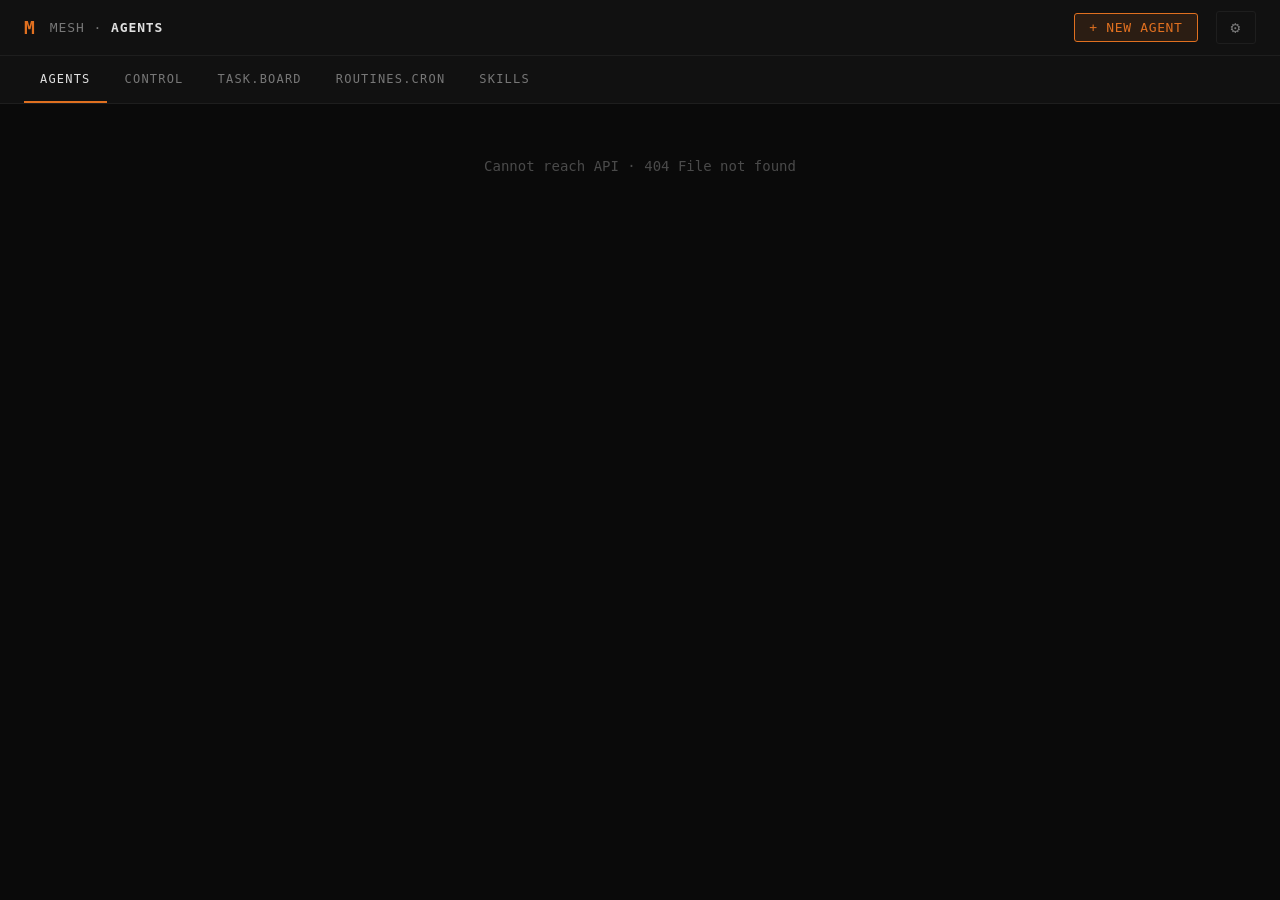
==== front/index.html @ 49c5596f "front" ====
<!DOCTYPE html>
<html lang="fr">
<head>
<meta charset="UTF-8">
<meta name="viewport" content="width=device-width, initial-scale=1">
<title>Marius</title>
<link rel="stylesheet" href="style.css">
</head>
<body>

<div id="app">

  <!-- ── nav bar ───────────────────────────────────────────────── -->
  <nav id="nav">
    <span id="nav-logo">M</span>
    <span id="nav-breadcrumb"></span>
    <div id="nav-actions"></div>
    <button class="nav-btn" id="btn-settings" title="settings">⚙</button>
  </nav>

  <!-- ── tab strip ─────────────────────────────────────────────── -->
  <div id="tabs">
    <button class="tab" data-view="agents">AGENTS</button>
    <button class="tab" data-view="control">CONTROL</button>
    <button class="tab" data-view="tasks">TASK.BOARD</button>
    <button class="tab" data-view="routines">ROUTINES.CRON</button>
    <button class="tab" data-view="skills">SKILLS</button>
  </div>

  <!-- ── views ─────────────────────────────────────────────────── -->
  <main id="view-agents" class="view"></main>
  <main id="view-control" class="view"></main>
  <main id="view-tasks" class="view"></main>
  <main id="view-routines" class="view"></main>
  <main id="view-skills" class="view skills-view"></main>

</div>

<!-- ── modal shell ───────────────────────────────────────────── -->
<div id="modal-overlay" class="hidden">
  <div id="modal">
    <div id="modal-header">
      <span id="modal-title"></span>
      <button id="modal-close">✕</button>
    </div>
    <div id="modal-body"></div>
    <div id="modal-footer"></div>
  </div>
</div>

<!-- ── chat overlay ──────────────────────────────────────────── -->
<div id="chat-overlay" class="hidden">
  <div id="chat-panel">
    <div id="chat-header">
      <span class="dot" id="chat-status-dot"></span>
      <span id="chat-agent-name"></span>
      <span id="chat-status-msg" style="color:var(--dim);font-size:12px;margin-left:8px"></span>
      <span style="flex:1"></span>
      <button id="chat-close">✕</button>
    </div>
    <div id="chat-body">
      <div id="chat-loading">
        <div class="chat-spinner"></div>
        <span id="chat-loading-msg">Démarrage du canal web…</span>
      </div>
      <iframe id="chat-frame" src="" frameborder="0" style="display:none"></iframe>
    </div>
  </div>
</div>

<!-- ── toast ─────────────────────────────────────────────────── -->
<div id="toast"></div>

<script src="app.js"></script>
</body>
</html>
---- front/style.css ----
/* ── reset & tokens ─────────────────────────────────────────────────── */
*, *::before, *::after { box-sizing: border-box; margin: 0; padding: 0; }

:root {
  --bg:        #0a0a0a;
  --surface:   #111111;
  --card:      #141414;
  --card-hi:   #1a1a1a;
  --border:    #1e1e1e;
  --border-hi: #2e2e2e;
  --text:      #e0e0e0;
  --muted:     #777;
  --dim:       #4a4a4a;
  --accent:    #e07020;
  --accent-lo: rgba(224,112,32,.12);
  --green:     #22c55e;
  --red:       #ef4444;
  --yellow:    #f59e0b;
  --blue:      #60a5fa;
  --font:      "SF Mono", "Fira Code", "Cascadia Code", ui-monospace, monospace;
  --nav-h:     56px;
  --tab-h:     48px;
}

html, body { height: 100%; }

body {
  font-family: var(--font);
  background: var(--bg);
  color: var(--text);
  font-size: 16px;
  line-height: 1.5;
  overflow: hidden;
}

/* ── nav ────────────────────────────────────────────────────────────── */
#nav {
  height: var(--nav-h);
  display: flex;
  align-items: center;
  gap: 14px;
  padding: 0 24px;
  border-bottom: 1px solid var(--border);
  background: var(--surface);
  flex-shrink: 0;
}

#nav-logo {
  font-size: 18px;
  font-weight: 700;
  color: var(--accent);
  letter-spacing: .05em;
}

#nav-breadcrumb {
  color: var(--muted);
  font-size: 13px;
  letter-spacing: .07em;
}
#nav-breadcrumb b { color: var(--text); }

#nav-actions {
  display: flex;
  gap: 8px;
  margin-left: auto;
  align-items: center;
}

.nav-btn {
  background: none;
  border: 1px solid var(--border);
  color: var(--muted);
  font-family: var(--font);
  font-size: 13px;
  padding: 6px 14px;
  border-radius: 3px;
  cursor: pointer;
  letter-spacing: .05em;
}
.nav-btn:hover { color: var(--text); border-color: var(--border-hi); }
.nav-btn.primary {
  background: var(--accent-lo);
  border-color: var(--accent);
  color: var(--accent);
}
.nav-btn.primary:hover { background: var(--accent); color: #000; }

#btn-settings { margin-left: 4px; font-size: 16px; }

/* ── tabs ───────────────────────────────────────────────────────────── */
#tabs {
  height: var(--tab-h);
  display: flex;
  align-items: stretch;
  border-bottom: 1px solid var(--border);
  background: var(--surface);
  padding: 0 24px;
  gap: 2px;
  flex-shrink: 0;
}

.tab {
  background: none;
  border: none;
  border-bottom: 2px solid transparent;
  color: var(--muted);
  font-family: var(--font);
  font-size: 12px;
  letter-spacing: .1em;
  padding: 0 16px;
  cursor: pointer;
  transition: color .15s, border-color .15s;
}
.tab:hover { color: var(--text); }
.tab.active { color: var(--text); border-bottom-color: var(--accent); }

/* ── views ──────────────────────────────────────────────────────────── */
.view {
  display: none;
  height: calc(100vh - var(--nav-h) - var(--tab-h));
  overflow-y: auto;
  padding: 28px;
}
.view.active { display: block; }
#view-control.active { display: flex; flex-direction: column; overflow: hidden; padding: 0; }
#view-tasks.active   { display: flex; flex-direction: column; overflow: hidden; }

/* ── section header ─────────────────────────────────────────────────── */
.section-head {
  display: flex;
  align-items: center;
  gap: 12px;
  margin-bottom: 24px;
}
.section-head h2 {
  font-size: 13px;
  letter-spacing: .12em;
  color: var(--muted);
  font-weight: 400;
}
.section-head .badge {
  font-size: 12px;
  background: var(--border);
  color: var(--muted);
  padding: 2px 8px;
  border-radius: 10px;
}
.section-head .spacer { flex: 1; }

/* ── pill tags ──────────────────────────────────────────────────────── */
.tag {
  display: inline-block;
  font-size: 11px;
  letter-spacing: .07em;
  padding: 2px 8px;
  border-radius: 2px;
  background: var(--border);
  color: var(--muted);
  text-transform: uppercase;
}
.tag.green  { background: rgba(34,197,94,.12);  color: var(--green); }
.tag.red    { background: rgba(239,68,68,.12);   color: var(--red); }
.tag.amber  { background: rgba(245,158,11,.12);  color: var(--yellow); }
.tag.blue   { background: rgba(96,165,250,.12);  color: var(--blue); }
.tag.orange { background: rgba(224,112,32,.12);  color: var(--accent); }

/* ── status dot ─────────────────────────────────────────────────────── */
.dot {
  width: 8px; height: 8px;
  border-radius: 50%;
  display: inline-block;
  background: var(--dim);
  flex-shrink: 0;
}
.dot.on   { background: var(--accent); box-shadow: 0 0 7px var(--accent); }
.dot.ok   { background: var(--green); }
.dot.warn { background: var(--yellow); }
.dot.err  { background: var(--red); }
.dot.pulse { animation: pulse 1.4s ease-in-out infinite; }
@keyframes pulse { 0%,100%{opacity:1} 50%{opacity:.35} }

/* ═══════════════════════════════════════════════════════════════════
   AGENTS GRAPH VIEW
═══════════════════════════════════════════════════════════════════ */

#agent-graph-wrap {
  position: relative;
  width: 100%;
  height: 100%;
  overflow: hidden;
}

#agent-graph-toolbar {
  position: absolute;
  top: 18px;
  left: 22px;
  display: flex;
  align-items: center;
  gap: 10px;
  z-index: 5;
  pointer-events: none;
}

#agent-graph {
  width: 100%;
  height: 100%;
  display: block;
}

/* ── links ──────────────────────────────────────────────────────────── */
.agent-link {
  stroke: #1d1d1d;
  stroke-width: 1;
}

/* ── nodes ──────────────────────────────────────────────────────────── */
.agent-node { cursor: pointer; }

.agent-node .node-pulse {
  fill: none;
  stroke: var(--accent);
  stroke-width: 1.5;
  opacity: 0;
}
.agent-node .node-ring {
  fill: none;
  stroke: #2a2a2a;
  stroke-width: 1.5;
  transition: stroke .2s;
}
.agent-node .node-bg  { fill: #161616; }
.agent-node .node-icon { fill: #4a4a4a; transition: fill .2s; }

.agent-node .node-name {
  fill: #999;
  font-size: 11px;
  font-family: var(--font);
  letter-spacing: .09em;
  text-anchor: middle;
  user-select: none;
  pointer-events: none;
  transition: fill .2s;
}
.agent-node .node-role {
  fill: #3a3a3a;
  font-size: 9px;
  font-family: var(--font);
  letter-spacing: .13em;
  text-anchor: middle;
  user-select: none;
  pointer-events: none;
}

/* hover */
.agent-node:hover .node-ring  { stroke: #444; }
.agent-node:hover .node-icon  { fill: #777; }
.agent-node:hover .node-name  { fill: #ccc; }

/* running */
.agent-node.running .node-ring  { stroke: rgba(224,112,32,.45); }
.agent-node.running .node-icon  { fill: var(--accent); }
.agent-node.running .node-name  { fill: #ddd; }
.agent-node.running .node-pulse {
  opacity: 1;
  animation: graph-pulse 2.6s ease-in-out infinite;
}
@keyframes graph-pulse {
  0%,100% { opacity: .75; }
  50%      { opacity: .15; }
}

/* ── agent side panel ───────────────────────────────────────────────── */
#agent-panel {
  position: absolute;
  top: 0; right: 0;
  width: 270px;
  height: 100%;
  background: rgba(10,10,10,.96);
  border-left: 1px solid var(--border);
  display: flex;
  flex-direction: column;
  transform: translateX(100%);
  transition: transform .22s cubic-bezier(.4,0,.2,1);
  z-index: 20;
  backdrop-filter: blur(4px);
}
#agent-panel.open { transform: translateX(0); }

#panel-head {
  display: flex;
  align-items: center;
  padding: 16px 18px;
  border-bottom: 1px solid var(--border);
  flex-shrink: 0;
}
#panel-name {
  font-size: 13px;
  letter-spacing: .09em;
  color: var(--text);
  flex: 1;
}
#panel-close {
  background: none; border: none;
  color: var(--dim); font-size: 14px; cursor: pointer;
}
#panel-close:hover { color: var(--text); }

#panel-body {
  flex: 1;
  overflow-y: auto;
  padding: 16px 18px;
}
.panel-section { margin-bottom: 16px; }
.panel-label {
  font-size: 10px;
  letter-spacing: .1em;
  color: var(--dim);
  text-transform: uppercase;
  margin-bottom: 5px;
}
.panel-value { font-size: 13px; color: var(--muted); }

#panel-footer {
  padding: 14px 18px;
  border-top: 1px solid var(--border);
  flex-shrink: 0;
}

/* icon-btn (used in older card view, keep for reuse) */
.icon-btn {
  background: none;
  border: 1px solid var(--border);
  color: var(--muted);
  font-size: 12px;
  padding: 4px 10px;
  border-radius: 3px;
  cursor: pointer;
  font-family: var(--font);
}
.icon-btn:hover { color: var(--text); border-color: var(--border-hi); }
.icon-btn.danger:hover { color: var(--red); border-color: var(--red); }

/* ═══════════════════════════════════════════════════════════════════
   CONTROL VIEW  — MISSIONS TABLE
═══════════════════════════════════════════════════════════════════ */

#view-control { gap: 0; }

/* ── stats bar ────────────────────────────────────────────────────── */

#missions-stats {
  display: flex;
  gap: 0;
  border-bottom: 1px solid var(--border);
  background: var(--surface);
  flex-shrink: 0;
}

.mstat {
  flex: 1;
  padding: 18px 28px 16px;
  border-right: 1px solid var(--border);
  position: relative;
}
.mstat:last-child { border-right: none; }

.mstat-label {
  font-size: 11px;
  color: var(--dim);
  letter-spacing: .1em;
  text-transform: uppercase;
  margin-bottom: 6px;
}
.mstat-value {
  font-size: 32px;
  font-weight: 700;
  color: var(--text);
  line-height: 1;
  letter-spacing: -.01em;
}
.mstat-value.running { color: var(--accent); }
.mstat-value.green   { color: var(--green); }
.mstat-value.red     { color: var(--red); }

/* sparkline bar inside stat */
.mstat-spark {
  position: absolute;
  bottom: 0; left: 0; right: 0;
  height: 28px;
  display: flex;
  align-items: flex-end;
  gap: 2px;
  padding: 0 4px;
  opacity: .18;
}
.mstat-spark span {
  flex: 1;
  background: var(--accent);
  border-radius: 1px 1px 0 0;
  min-height: 2px;
}

/* ── table ────────────────────────────────────────────────────────── */

#missions-wrap {
  flex: 1;
  overflow-y: auto;
  min-height: 0;
}

#missions-table {
  width: 100%;
  border-collapse: collapse;
}

#missions-table thead tr {
  border-bottom: 1px solid var(--border);
  background: var(--surface);
  position: sticky;
  top: 0;
  z-index: 2;
}

#missions-table th {
  font-size: 11px;
  color: var(--dim);
  letter-spacing: .09em;
  text-align: left;
  padding: 10px 14px;
  font-weight: 400;
  white-space: nowrap;
}
#missions-table th.r { text-align: right; }

#missions-table tbody tr {
  border-bottom: 1px solid var(--border);
  cursor: default;
  transition: background .1s;
}
#missions-table tbody tr:hover { background: var(--card); }
#missions-table tbody tr.m-running { background: rgba(224,112,32,.04); }

#missions-table td {
  padding: 9px 14px;
  font-size: 13px;
  vertical-align: middle;
  white-space: nowrap;
}
#missions-table td.m-prompt {
  max-width: 380px;
  overflow: hidden;
  text-overflow: ellipsis;
  color: var(--muted);
}
#missions-table td.r { text-align: right; }

/* ── status badge ─────────────────────────────────────────────────── */

.m-status {
  display: inline-flex;
  align-items: center;
  gap: 6px;
  font-size: 11px;
  letter-spacing: .07em;
  padding: 3px 8px;
  border-radius: 3px;
  white-space: nowrap;
}
.m-status.running  { color: var(--accent); background: rgba(224,112,32,.12); border: 1px solid rgba(224,112,32,.25); }
.m-status.done     { color: var(--green);  background: rgba(34,197,94,.08);  border: 1px solid rgba(34,197,94,.2); }
.m-status.failed   { color: var(--red);    background: rgba(239,68,68,.08);  border: 1px solid rgba(239,68,68,.2); }

/* ── agent dot ────────────────────────────────────────────────────── */

.m-agent {
  display: inline-flex;
  align-items: center;
  gap: 7px;
  font-size: 13px;
  color: var(--text);
}
.m-agent-dot {
  width: 9px; height: 9px;
  border-radius: 3px;
  flex-shrink: 0;
}

/* ── mini sparkline ───────────────────────────────────────────────── */

.m-spark {
  display: inline-flex;
  align-items: flex-end;
  gap: 2px;
  height: 20px;
  vertical-align: middle;
}
.m-spark span {
  width: 4px;
  background: var(--accent);
  opacity: .5;
  border-radius: 1px 1px 0 0;
  min-height: 2px;
}
.m-spark span.hi { opacity: .9; }

.m-dur  { color: var(--muted); }
.m-time { color: var(--dim); }
.m-tok  { color: var(--dim); }

/* ── status variants ──────────────────────────────────────────────── */
.m-status.scheduled { color: var(--blue);   background: rgba(96,165,250,.08); border: 1px solid rgba(96,165,250,.2); }
.m-status.overdue   { color: var(--yellow); background: rgba(245,158,11,.08); border: 1px solid rgba(245,158,11,.25); }

.m-interval { font-size: 10px; color: var(--dim); margin-left: 6px; }

/* ── section header ───────────────────────────────────────────────── */
.m-section-hdr {
  font-size: 10px;
  letter-spacing: .1em;
  color: var(--dim);
  padding: 14px 14px 6px;
  background: var(--surface);
  border-top: 1px solid var(--border);
}

/* ── tool chips in table ─────────────────────────────────────────── */
.m-tools-cell { max-width: 260px; overflow: hidden; }
.m-tool {
  display: inline-block;
  font-size: 11px;
  padding: 1px 6px;
  border-radius: 3px;
  border: 1px solid var(--border);
  color: var(--dim);
  background: var(--surface);
  margin-right: 3px;
  white-space: nowrap;
}
.m-tool.ok      { color: var(--green); border-color: rgba(34,197,94,.25); }
.m-tool.err     { color: var(--red);   border-color: rgba(239,68,68,.25); }
.m-tool.pending { color: var(--accent); border-color: rgba(224,112,32,.3); }

/* ── expandable detail row ───────────────────────────────────────── */
.m-detail-row td { padding: 0; }
.m-detail {
  padding: 10px 20px 14px 48px;
  border-bottom: 2px solid var(--border);
  background: rgba(255,255,255,.015);
  display: flex;
  flex-direction: column;
  gap: 10px;
}
.m-detail-turn {
  border-left: 2px solid var(--border);
  padding-left: 12px;
}
.m-detail-head {
  display: flex;
  gap: 10px;
  align-items: center;
  margin-bottom: 4px;
  font-size: 11px;
}
.m-detail-user {
  font-size: 12px;
  color: var(--muted);
  margin-bottom: 3px;
  white-space: nowrap;
  overflow: hidden;
  text-overflow: ellipsis;
}
.m-detail-tools { margin-bottom: 3px; }
.m-detail-assistant {
  font-size: 12px;
  color: var(--text);
  opacity: .65;
  line-height: 1.4;
}

/* ═══════════════════════════════════════════════════════════════════
   TASK BOARD (KANBAN)
═══════════════════════════════════════════════════════════════════ */

/* ── project bar ──────────────────────────────────────────────────── */

#project-bar {
  display: flex;
  align-items: center;
  gap: 6px;
  padding: 14px 0 10px;
  flex-shrink: 0;
  flex-wrap: wrap;
}
#project-bar-label { font-size: 11px; color: var(--dim); letter-spacing: .08em; margin-right: 4px; }
.project-chip {
  font-family: var(--font);
  font-size: 11px;
  letter-spacing: .06em;
  padding: 4px 12px;
  border-radius: 3px;
  border: 1px solid var(--border);
  background: none;
  color: var(--dim);
  cursor: pointer;
  white-space: nowrap;
}
.project-chip:hover { color: var(--muted); border-color: var(--border-hi); }
.project-chip.active { color: var(--text); border-color: var(--accent); background: var(--accent-lo); }
.project-chip.active-project::after { content: " ●"; color: var(--accent); font-size: 8px; vertical-align: middle; }

/* ── board header ─────────────────────────────────────────────────── */

#board-header {
  display: flex;
  align-items: center;
  gap: 8px;
  padding-bottom: 14px;
  flex-shrink: 0;
}

#board-filters {
  display: flex;
  gap: 6px;
  align-items: center;
}
.filter-btn {
  background: none;
  border: 1px solid var(--border);
  color: var(--dim);
  font-family: var(--font);
  font-size: 11px;
  letter-spacing: .08em;
  padding: 5px 12px;
  border-radius: 3px;
  cursor: pointer;
}
.filter-btn:hover { color: var(--muted); }
.filter-btn.active { color: var(--text); border-color: var(--border-hi); background: var(--border); }

#kanban {
  display: flex;
  gap: 14px;
  flex: 1;
  min-height: 0;
  overflow-x: auto;
  padding-bottom: 8px;
}

.kanban-col {
  flex: 1 1 230px;
  min-width: 220px;
  display: flex;
  flex-direction: column;
  background: var(--surface);
  border: 1px solid var(--border);
  border-radius: 5px;
  overflow: hidden;
}

.col-head {
  display: flex;
  align-items: center;
  gap: 8px;
  padding: 12px 16px;
  border-bottom: 1px solid var(--border);
  flex-shrink: 0;
}
.col-title {
  font-size: 12px;
  letter-spacing: .12em;
  color: var(--muted);
  text-transform: uppercase;
  flex: 1;
}
.col-count { font-size: 13px; color: var(--dim); min-width: 16px; text-align: right; }

.col-body {
  flex: 1;
  overflow-y: auto;
  padding: 10px;
  display: flex;
  flex-direction: column;
  gap: 8px;
}

.task-card {
  background: var(--card);
  border: 1px solid var(--border);
  border-radius: 4px;
  padding: 13px;
  cursor: pointer;
  transition: border-color .15s;
}
.task-card:hover { border-color: var(--border-hi); }
.task-card[data-priority="high"] { border-left: 2px solid var(--red); }
.task-card[data-priority="med"]  { border-left: 2px solid var(--yellow); }
.task-card[data-priority="low"]  { border-left: 2px solid var(--dim); }
.task-card.needs-permission {
  border-color: rgba(245,158,11,.55);
  box-shadow: inset 0 0 0 1px rgba(245,158,11,.16);
}
.task-card.is-running {
  border-color: rgba(224,112,32,.45);
  box-shadow: 0 0 0 1px rgba(224,112,32,.08);
}

.task-gear {
  margin-left: auto;
  font-size: 15px;
  color: var(--accent);
  line-height: 1;
  flex-shrink: 0;
  display: inline-block;
  animation: spin-gear 3s linear infinite;
  transform-origin: center;
}
@keyframes spin-gear {
  from { transform: rotate(0deg); }
  to   { transform: rotate(360deg); }
}

.task-top { display: flex; align-items: center; gap: 5px; margin-bottom: 6px; }
.task-id   { font-size: 12px; color: var(--dim); }
.task-time { font-size: 12px; color: var(--dim); margin-left: auto; }
.task-alert {
  font-size: 10px;
  line-height: 1;
  letter-spacing: .08em;
  color: var(--accent);
  border: 1px solid rgba(224,112,32,.45);
  background: rgba(224,112,32,.12);
  border-radius: 3px;
  padding: 3px 5px;
  animation: alert-pulse 1.4s ease-in-out infinite;
}
@keyframes alert-pulse {
  0%,100% { opacity: 1; }
  50% { opacity: .55; }
}
.task-title { font-size: 14px; color: var(--text); margin-bottom: 5px; line-height: 1.4; }
.task-desc  { font-size: 13px; color: var(--muted); margin-bottom: 8px; line-height: 1.4; }

.task-progress {
  height: 2px;
  background: var(--border);
  border-radius: 1px;
  margin-bottom: 8px;
  overflow: hidden;
}
.task-progress-fill { height: 100%; background: var(--accent); border-radius: 1px; transition: width .3s; }

.task-footer { display: flex; align-items: center; gap: 6px; flex-wrap: wrap; }
.task-agent  { margin-left: auto; display: inline-flex; align-items: center; gap: 5px; font-size: 12px; color: var(--dim); }
.task-agent-dot {
  width: 7px;
  height: 7px;
  border-radius: 50%;
  background: var(--dim);
  opacity: .75;
  flex-shrink: 0;
}
.task-agent.is-running { color: var(--muted); }
.task-agent.is-running .task-agent-dot {
  background: var(--accent);
  opacity: 1;
  box-shadow: 0 0 7px var(--accent);
}
.task-eta    { font-size: 12px; color: var(--muted); margin-left: 4px; }
.task-project { font-size: 11px; color: var(--dim); letter-spacing: .04em; }

/* ── task events ──────────────────────────────────────────────────── */

.task-events {
  display: flex;
  flex-direction: column;
  gap: 4px;
}
.task-event {
  display: flex;
  align-items: baseline;
  gap: 8px;
  font-size: 12px;
  padding: 4px 0;
  border-bottom: 1px solid var(--border);
}
.task-event:last-child { border-bottom: none; }
.task-event-icon  { color: var(--accent); font-size: 10px; flex-shrink: 0; width: 12px; }
.task-event-label { flex: 1; color: var(--muted); }
.task-event-label b { color: var(--text); }
.task-event-time  { color: var(--dim); font-size: 11px; white-space: nowrap; }

/* ── task actions ─────────────────────────────────────────────────── */

.task-actions {
  display: flex;
  gap: 5px;
  margin-top: 8px;
  padding-top: 8px;
  border-top: 1px solid var(--border);
}
.task-btn {
  flex: 1;
  font-family: var(--font);
  font-size: 11px;
  letter-spacing: .06em;
  padding: 4px 8px;
  border-radius: 3px;
  border: 1px solid var(--border);
  background: none;
  color: var(--muted);
  cursor: pointer;
}
.task-btn:hover { color: var(--text); border-color: var(--border-hi); }
.task-btn.primary { color: var(--accent); border-color: rgba(224,112,32,.35); }
.task-btn.primary:hover { background: var(--accent-lo); }

.col-body.drag-over { background: rgba(224,112,32,.06); }

/* ═══════════════════════════════════════════════════════════════════
   ROUTINES VIEW
═══════════════════════════════════════════════════════════════════ */

#routines-grid {
  display: grid;
  grid-template-columns: repeat(auto-fill, minmax(340px, 1fr));
  gap: 16px;
}

.routines-section-hdr {
  grid-column: 1 / -1;
  font-size: 11px;
  letter-spacing: .1em;
  color: var(--dim);
  padding: 10px 0 4px;
  border-top: 1px solid var(--border);
  margin-top: 4px;
}

.routine-card {
  background: var(--card);
  border: 1px solid var(--border);
  border-radius: 5px;
  overflow: hidden;
  display: flex;
  flex-direction: column;
}
.routine-card.running     { border-color: rgba(224,112,32,.4); }
.routine-card.last-failed { border-color: rgba(239,68,68,.3); }
.routine-card.paused      { opacity: .55; }

.routine-head {
  display: flex;
  align-items: center;
  gap: 10px;
  padding: 14px 18px 10px;
}
.routine-name { font-size: 15px; color: var(--text); font-weight: 500; flex: 1; }
.routine-menu {
  background: none; border: none; color: var(--dim);
  font-size: 18px; cursor: pointer; padding: 0 4px; line-height: 1;
}
.routine-menu:hover { color: var(--muted); }

.routine-meta {
  display: flex;
  align-items: center;
  gap: 8px;
  padding: 0 18px 10px;
}
.routine-cron {
  font-size: 13px;
  color: var(--muted);
  background: var(--surface);
  border: 1px solid var(--border);
  padding: 2px 9px;
  border-radius: 2px;
}
.routine-agent   { font-size: 13px; color: var(--dim); }
.routine-trigger {
  font-size: 11px;
  color: var(--accent);
  background: var(--accent-lo);
  padding: 2px 7px;
  border-radius: 2px;
}

.routine-desc {
  font-size: 13px;
  color: var(--muted);
  padding: 0 18px 13px;
  line-height: 1.5;
  flex: 1;
}

.routine-footer {
  display: flex;
  align-items: center;
  gap: 8px;
  padding: 9px 14px;
  border-top: 1px solid var(--border);
  margin-top: auto;
}
.routine-footer-btn {
  background: none;
  border: 1px solid var(--border-hi);
  color: var(--dim);
  font-family: var(--font);
  font-size: 11px;
  letter-spacing: .04em;
  padding: 4px 10px;
  border-radius: 3px;
  cursor: pointer;
  transition: color .15s, border-color .15s;
}
.routine-footer-btn:hover         { color: var(--text); border-color: var(--muted); }
.routine-footer-btn.accent        { color: var(--accent); border-color: rgba(224,112,32,.35); }
.routine-footer-btn.accent:hover  { background: var(--accent-lo); border-color: var(--accent); }

.routine-stats {
  display: grid;
  grid-template-columns: 1fr 1fr 1fr 1fr;
  gap: 1px;
  background: var(--border);
  border-top: 1px solid var(--border);
}
.routine-stat { background: var(--card); padding: 11px 10px; text-align: center; }
.routine-stat-val { font-size: 14px; color: var(--text); }
.routine-stat-lbl { font-size: 10px; color: var(--dim); letter-spacing: .06em; margin-top: 2px; }

.routine-notify {
  display: flex;
  gap: 7px;
  padding: 8px 18px;
  border-top: 1px solid var(--border);
}
.notify-chip {
  font-size: 10px;
  letter-spacing: .08em;
  color: var(--dim);
  border: 1px solid var(--border);
  padding: 2px 7px;
  border-radius: 2px;
}
.notify-chip.on { color: var(--muted); border-color: var(--border-hi); }

/* ═══════════════════════════════════════════════════════════════════
   MODAL
═══════════════════════════════════════════════════════════════════ */

#modal-overlay {
  position: fixed; inset: 0;
  background: rgba(0,0,0,.72);
  display: flex;
  align-items: center;
  justify-content: center;
  z-index: 100;
}
#modal-overlay.hidden { display: none; }

#modal {
  background: var(--surface);
  border: 1px solid var(--border-hi);
  border-radius: 7px;
  width: min(600px, 92vw);
  max-height: 82vh;
  display: flex;
  flex-direction: column;
}

#modal-header {
  display: flex;
  align-items: center;
  padding: 18px 22px;
  border-bottom: 1px solid var(--border);
}
#modal-title {
  font-size: 14px;
  letter-spacing: .09em;
  color: var(--muted);
  flex: 1;
}
#modal-close {
  background: none; border: none;
  color: var(--dim); cursor: pointer;
  font-size: 16px;
}
#modal-close:hover { color: var(--text); }

#modal-body  { padding: 22px; overflow-y: auto; flex: 1; }
#modal-footer {
  padding: 16px 22px;
  border-top: 1px solid var(--border);
  display: flex;
  gap: 10px;
  justify-content: flex-end;
}
#modal-footer:empty { display: none; }

/* form */
.form-row    { margin-bottom: 18px; }
.form-label  {
  display: block;
  font-size: 11px;
  letter-spacing: .1em;
  color: var(--dim);
  margin-bottom: 7px;
  text-transform: uppercase;
}
.form-input, .form-select, .form-textarea {
  width: 100%;
  background: var(--card);
  border: 1px solid var(--border);
  color: var(--text);
  font-family: var(--font);
  font-size: 14px;
  padding: 9px 12px;
  border-radius: 4px;
  outline: none;
}
.form-input:focus, .form-select:focus, .form-textarea:focus {
  border-color: var(--accent);
}
.form-select option { background: var(--card); }
.form-textarea { resize: vertical; min-height: 72px; }
.form-row-2 { display: grid; grid-template-columns: 1fr 1fr; gap: 16px; }

/* readonly name display */
div.form-input {
  display: flex;
  align-items: center;
  min-height: 40px;
  opacity: .45;
  cursor: default;
}

.btn {
  background: var(--border);
  border: 1px solid var(--border-hi);
  color: var(--muted);
  font-family: var(--font);
  font-size: 13px;
  letter-spacing: .05em;
  padding: 8px 18px;
  border-radius: 4px;
  cursor: pointer;
}
.btn:hover { color: var(--text); }
.btn.primary { background: var(--accent); border-color: var(--accent); color: #000; }
.btn.primary:hover { opacity: .85; }
.btn.danger { color: var(--red); border-color: rgba(239,68,68,.3); }
.btn.danger:hover { background: rgba(239,68,68,.1); }

/* ── permission mode selector ───────────────────────────────────────── */
.perm-option {
  flex: 1;
  display: flex;
  align-items: center;
  justify-content: center;
  padding: 8px 12px;
  border: 1px solid var(--border);
  border-radius: 3px;
  cursor: pointer;
  font-size: 12px;
  color: var(--dim);
  letter-spacing: .07em;
  transition: all .12s;
}
.perm-option:hover { color: var(--muted); border-color: var(--border-hi); }
.perm-option.active {
  border-color: var(--accent);
  color: var(--accent);
  background: var(--accent-lo);
}

/* ── provider rows ──────────────────────────────────────────────────── */
.provider-row {
  display: flex;
  align-items: center;
  gap: 10px;
  padding: 9px 12px;
  background: var(--card);
  border: 1px solid var(--border);
  border-radius: 4px;
  margin-bottom: 6px;
}
.provider-row:last-child { margin-bottom: 0; }
.provider-dot {
  width: 7px; height: 7px;
  border-radius: 50%;
  background: var(--green);
  flex-shrink: 0;
}
.provider-name  { font-size: 13px; color: var(--text); font-weight: 500; }
.provider-kind  { font-size: 11px; color: var(--dim); }
.provider-model { font-size: 12px; color: var(--muted); flex: 1; }

/* ── toggle switch ──────────────────────────────────────────────────── */
.toggle-row {
  display: flex;
  align-items: center;
  gap: 12px;
  cursor: pointer;
  padding: 8px 0;
}
.toggle-label { font-size: 13px; color: var(--muted); }
.toggle-row > .toggle-label { flex: 1; }
.toggle-wrap   { position: relative; display: inline-block; width: 38px; height: 22px; flex-shrink: 0; }
.toggle-input  { opacity: 0; width: 0; height: 0; position: absolute; }
.toggle-slider {
  position: absolute; inset: 0;
  background: var(--border-hi);
  border-radius: 11px;
  transition: background .2s;
}
.toggle-slider::after {
  content: "";
  position: absolute;
  left: 3px; top: 3px;
  width: 16px; height: 16px;
  border-radius: 50%;
  background: var(--dim);
  transition: transform .2s, background .2s;
}
.toggle-input:checked + .toggle-slider { background: rgba(224,112,32,.3); }
.toggle-input:checked + .toggle-slider::after {
  transform: translateX(16px);
  background: var(--accent);
}

/* ── tool group toggles ─────────────────────────────────────────────── */
.tool-toggles {
  display: flex;
  flex-direction: column;
  gap: 2px;
}
.tool-toggle-row {
  padding: 7px 0;
  border-bottom: 1px solid var(--border);
  align-items: center;
}
.tool-toggle-row:last-child,
.skill-toggle-row:last-child { border-bottom: none; }

.toggle-label-block {
  display: flex;
  flex-direction: column;
  gap: 2px;
  flex: 1;
}
.toggle-desc {
  font-size: 11px;
  color: var(--dim);
  font-family: var(--font);
  line-height: 1.4;
}

/* ── skills checkboxes ──────────────────────────────────────────────── */
.skills-grid {
  display: grid;
  grid-template-columns: repeat(auto-fill, minmax(160px, 1fr));
  gap: 6px;
}
.skill-checkbox {
  display: flex;
  align-items: flex-start;
  gap: 9px;
  padding: 10px 12px;
  border: 1px solid var(--border);
  border-radius: 4px;
  cursor: pointer;
  transition: border-color .12s, background .12s;
}
.skill-checkbox:hover { background: var(--card-hi); border-color: var(--border-hi); }
.skill-checkbox input[type="checkbox"] {
  width: 14px; height: 14px;
  margin-top: 3px;
  flex-shrink: 0;
  accent-color: var(--accent);
  cursor: pointer;
}
.skill-info {
  display: flex;
  flex-direction: column;
  gap: 3px;
  min-width: 0;
}
.skill-name {
  font-size: 13px;
  color: var(--text);
  line-height: 1.3;
}
.skill-desc {
  font-size: 11px;
  color: var(--dim);
  line-height: 1.4;
  display: -webkit-box;
  -webkit-line-clamp: 2;
  -webkit-box-orient: vertical;
  overflow: hidden;
}

.skill-checkbox:has(input:checked) {
  border-color: rgba(224,112,32,.4);
  background: rgba(224,112,32,.06);
}
.skill-checkbox:has(input:checked) .skill-name { color: var(--accent); }
.skill-checkbox:has(input:checked) .skill-desc { color: var(--muted); }

/* ── chat panel (slide depuis la droite, pleine hauteur) ────────────── */
#chat-overlay {
  position: fixed; inset: 0;
  z-index: 50;
  pointer-events: none;
}
#chat-overlay.hidden { display: none; }
#chat-overlay:not(.hidden) { pointer-events: auto; }

/* fond semi-transparent cliquable */
#chat-overlay::before {
  content: "";
  position: absolute; inset: 0;
  background: rgba(0,0,0,.45);
}

#chat-panel {
  position: absolute;
  top: 0; right: 0;
  width: 31vw;
  height: 100%;
  background: var(--bg);
  border-left: 1px solid var(--border-hi);
  display: flex;
  flex-direction: column;
  transform: translateX(100%);
  transition: transform .25s cubic-bezier(.4,0,.2,1);
}
#chat-overlay:not(.hidden) #chat-panel { transform: translateX(0); }

#chat-header {
  display: flex;
  align-items: center;
  gap: 10px;
  padding: 13px 20px;
  border-bottom: 1px solid var(--border);
  flex-shrink: 0;
  background: var(--surface);
}
#chat-agent-name { font-size: 13px; letter-spacing: .08em; color: var(--text); }
#chat-close {
  background: none; border: none;
  color: var(--dim); font-size: 15px; cursor: pointer;
}
#chat-close:hover { color: var(--text); }

#chat-body { flex: 1; position: relative; overflow: hidden; }

#chat-frame { width: 100%; height: 100%; border: none; display: block; }

#chat-loading {
  position: absolute; inset: 0;
  display: flex;
  flex-direction: column;
  align-items: center;
  justify-content: center;
  gap: 16px;
  color: var(--muted);
  font-size: 13px;
}
#chat-loading.hidden { display: none; }

.chat-spinner {
  width: 28px; height: 28px;
  border: 2px solid var(--border);
  border-top-color: var(--accent);
  border-radius: 50%;
  animation: spin .8s linear infinite;
}
@keyframes spin { to { transform: rotate(360deg); } }

/* ── toast ──────────────────────────────────────────────────────────── */
#toast {
  position: fixed;
  top: 18px; right: 18px;
  z-index: 200;
  display: flex;
  flex-direction: column;
  gap: 8px;
  pointer-events: none;
}
.toast-item {
  background: var(--surface);
  border: 1px solid var(--border-hi);
  color: var(--text);
  font-size: 14px;
  padding: 10px 18px;
  border-radius: 5px;
  animation: slide-down .2s ease-out;
}
.toast-item.ok  { border-color: rgba(34,197,94,.45); }
.toast-item.err { border-color: rgba(239,68,68,.45); }
@keyframes slide-down {
  from { transform: translateY(-10px); opacity: 0; }
  to   { transform: translateY(0);    opacity: 1; }
}

/* ── empty state ────────────────────────────────────────────────────── */
.empty {
  text-align: center;
  color: var(--dim);
  font-size: 14px;
  padding: 52px 20px;
}

/* ── scrollbar ──────────────────────────────────────────────────────── */
::-webkit-scrollbar { width: 4px; height: 4px; }
::-webkit-scrollbar-track { background: transparent; }
::-webkit-scrollbar-thumb { background: var(--border-hi); border-radius: 2px; }
::-webkit-scrollbar-thumb:hover { background: var(--dim); }

/* ── skills view ─────────────────────────────────────────────────────── */
.skills-view           { padding: 0 !important; overflow: hidden !important; }
.skills-view.active    { display: flex !important; }

#skills-list {
  width: 260px;
  min-width: 180px;
  border-right: 1px solid var(--border);
  display: flex;
  flex-direction: column;
  overflow: hidden;
  flex-shrink: 0;
}
#skills-list-header {
  padding: 14px 16px;
  display: flex;
  align-items: center;
  justify-content: space-between;
  border-bottom: 1px solid var(--border);
  flex-shrink: 0;
}
#skills-list-header h3 {
  font-size: 11px;
  letter-spacing: .1em;
  color: var(--muted);
  font-weight: 600;
  margin: 0;
}
#skills-list-body { overflow-y: auto; flex: 1; }

.skill-item {
  padding: 10px 14px 10px 12px;
  cursor: pointer;
  border-bottom: 1px solid var(--border);
  border-left: 2px solid transparent;
  transition: background .12s;
}
.skill-item:hover  { background: rgba(255,255,255,.03); }
.skill-item.active {
  border-left-color: var(--accent);
  background: rgba(224,112,32,.05);
}
.skill-item-name  { font-size: 13px; font-weight: 500; color: var(--text); }
.skill-item-desc  {
  font-size: 11px;
  color: var(--dim);
  margin-top: 2px;
  white-space: nowrap;
  overflow: hidden;
  text-overflow: ellipsis;
}
.skill-item-agents { display: flex; gap: 4px; margin-top: 6px; flex-wrap: wrap; }
.skill-tag {
  font-size: 10px;
  padding: 1px 6px;
  border: 1px solid rgba(224,112,32,.4);
  color: var(--accent);
  border-radius: 2px;
  letter-spacing: .04em;
}

#skills-editor        { flex: 1; display: flex; flex-direction: column; overflow: hidden; }
#skills-editor-scroll { padding: 24px 28px; overflow-y: auto; flex: 1; }

.skills-editor-name { font-size: 16px; font-weight: 600; margin: 0 0 20px; color: var(--text); }
.skills-section-label {
  font-size: 10px;
  letter-spacing: .1em;
  color: var(--dim);
  font-weight: 600;
  text-transform: uppercase;
  margin: 24px 0 10px;
  border-top: 1px solid var(--border);
  padding-top: 20px;
}
.skills-section-label.no-border { border-top: none; padding-top: 0; margin-top: 0; }

.skill-agent-row {
  display: flex;
  align-items: center;
  justify-content: space-between;
  padding: 10px 0;
  border-bottom: 1px solid var(--border);
}
.skill-agent-row:last-child { border-bottom: none; }
.skill-agent-row-name { font-size: 13px; color: var(--text); }
.skill-agent-row-role { font-size: 11px; color: var(--dim); margin-top: 1px; }
.skill-danger-btn {
  border-color: rgba(239,68,68,.4) !important;
  color: #ef4444 !important;
}
.skill-danger-btn:hover { background: rgba(239,68,68,.08) !important; }
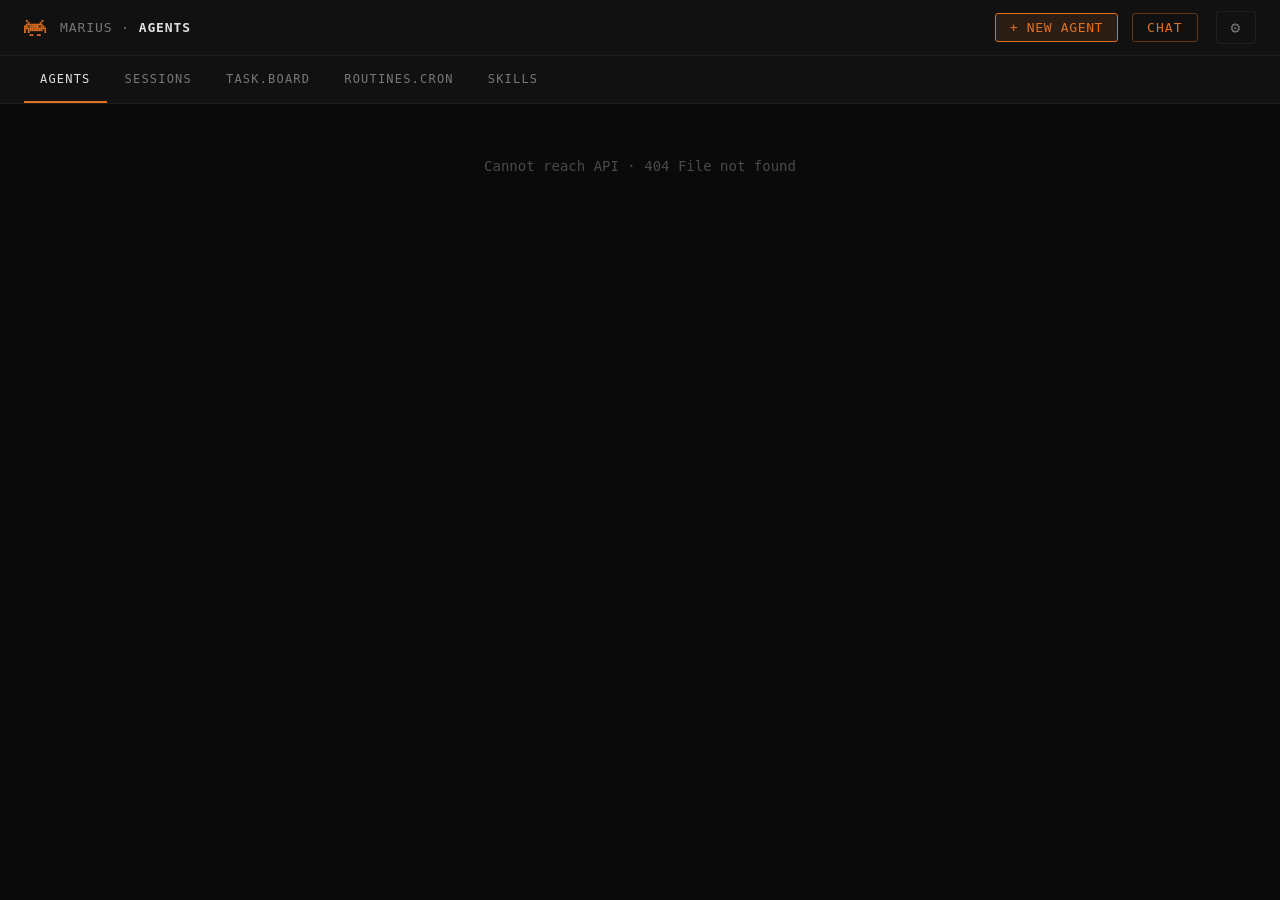
==== commit 19ce7588: "front" ====
--- a/front/index.html
+++ b/front/index.html
@@ -12,16 +12,70 @@
 
   <!-- ── nav bar ───────────────────────────────────────────────── -->
   <nav id="nav">
-    <span id="nav-logo">M</span>
+    <svg id="nav-logo" viewBox="0 0 30.8 22.4" xmlns="http://www.w3.org/2000/svg" aria-label="Marius">
+      <!-- admin invader pixel art, 11×8 @ px=2.8 -->
+      <rect x="2.6"  y="0"    width="2.6" height="2.6"/>
+      <rect x="24.6" y="0"    width="2.6" height="2.6"/>
+      <rect x="5.2"  y="2.6"  width="2.6" height="2.6"/>
+      <rect x="22.0" y="2.6"  width="2.6" height="2.6"/>
+      <rect x="2.6"  y="5.2"  width="2.6" height="2.6"/>
+      <rect x="5.2"  y="5.2"  width="2.6" height="2.6"/>
+      <rect x="7.8"  y="5.2"  width="2.6" height="2.6"/>
+      <rect x="10.4" y="5.2"  width="2.6" height="2.6"/>
+      <rect x="13.0" y="5.2"  width="2.6" height="2.6"/>
+      <rect x="15.6" y="5.2"  width="2.6" height="2.6"/>
+      <rect x="18.2" y="5.2"  width="2.6" height="2.6"/>
+      <rect x="20.8" y="5.2"  width="2.6" height="2.6"/>
+      <rect x="23.4" y="5.2"  width="2.6" height="2.6"/>
+      <rect x="0"    y="7.8"  width="2.6" height="2.6"/>
+      <rect x="2.6"  y="7.8"  width="2.6" height="2.6"/>
+      <rect x="7.8"  y="7.8"  width="2.6" height="2.6"/>
+      <rect x="10.4" y="7.8"  width="2.6" height="2.6"/>
+      <rect x="13.0" y="7.8"  width="2.6" height="2.6"/>
+      <rect x="15.6" y="7.8"  width="2.6" height="2.6"/>
+      <rect x="18.2" y="7.8"  width="2.6" height="2.6"/>
+      <rect x="23.4" y="7.8"  width="2.6" height="2.6"/>
+      <rect x="26.0" y="7.8"  width="2.6" height="2.6"/>
+      <rect x="0"    y="10.4" width="2.6" height="2.6"/>
+      <rect x="2.6"  y="10.4" width="2.6" height="2.6"/>
+      <rect x="5.2"  y="10.4" width="2.6" height="2.6"/>
+      <rect x="7.8"  y="10.4" width="2.6" height="2.6"/>
+      <rect x="10.4" y="10.4" width="2.6" height="2.6"/>
+      <rect x="13.0" y="10.4" width="2.6" height="2.6"/>
+      <rect x="15.6" y="10.4" width="2.6" height="2.6"/>
+      <rect x="18.2" y="10.4" width="2.6" height="2.6"/>
+      <rect x="20.8" y="10.4" width="2.6" height="2.6"/>
+      <rect x="23.4" y="10.4" width="2.6" height="2.6"/>
+      <rect x="26.0" y="10.4" width="2.6" height="2.6"/>
+      <rect x="28.6" y="10.4" width="2.6" height="2.6"/>
+      <rect x="0"    y="13.0" width="2.6" height="2.6"/>
+      <rect x="5.2"  y="13.0" width="2.6" height="2.6"/>
+      <rect x="7.8"  y="13.0" width="2.6" height="2.6"/>
+      <rect x="10.4" y="13.0" width="2.6" height="2.6"/>
+      <rect x="13.0" y="13.0" width="2.6" height="2.6"/>
+      <rect x="15.6" y="13.0" width="2.6" height="2.6"/>
+      <rect x="18.2" y="13.0" width="2.6" height="2.6"/>
+      <rect x="20.8" y="13.0" width="2.6" height="2.6"/>
+      <rect x="23.4" y="13.0" width="2.6" height="2.6"/>
+      <rect x="28.6" y="13.0" width="2.6" height="2.6"/>
+      <rect x="0"    y="15.6" width="2.6" height="2.6"/>
+      <rect x="5.2"  y="15.6" width="2.6" height="2.6"/>
+      <rect x="28.6" y="15.6" width="2.6" height="2.6"/>
+      <rect x="7.8"  y="19.8" width="2.6" height="2.6"/>
+      <rect x="10.4" y="19.8" width="2.6" height="2.6"/>
+      <rect x="18.2" y="19.8" width="2.6" height="2.6"/>
+      <rect x="20.8" y="19.8" width="2.6" height="2.6"/>
+    </svg>
     <span id="nav-breadcrumb"></span>
     <div id="nav-actions"></div>
+    <button class="nav-btn" id="btn-chat" title="Ouvrir le chat">CHAT</button>
     <button class="nav-btn" id="btn-settings" title="settings">⚙</button>
   </nav>
 
   <!-- ── tab strip ─────────────────────────────────────────────── -->
   <div id="tabs">
     <button class="tab" data-view="agents">AGENTS</button>
-    <button class="tab" data-view="control">CONTROL</button>
+    <button class="tab" data-view="control">SESSIONS</button>
     <button class="tab" data-view="tasks">TASK.BOARD</button>
     <button class="tab" data-view="routines">ROUTINES.CRON</button>
     <button class="tab" data-view="skills">SKILLS</button>
@@ -53,7 +107,6 @@
   <div id="chat-panel">
     <div id="chat-header">
       <span class="dot" id="chat-status-dot"></span>
-      <span id="chat-agent-name"></span>
       <span id="chat-status-msg" style="color:var(--dim);font-size:12px;margin-left:8px"></span>
       <span style="flex:1"></span>
       <button id="chat-close">✕</button>
--- a/front/style.css
+++ b/front/style.css
@@ -46,10 +46,10 @@
 }
 
 #nav-logo {
-  font-size: 18px;
-  font-weight: 700;
-  color: var(--accent);
-  letter-spacing: .05em;
+  width: 22px;
+  height: 16px;
+  fill: var(--accent);
+  flex-shrink: 0;
 }
 
 #nav-breadcrumb {
@@ -87,6 +87,31 @@
 
 #btn-settings { margin-left: 4px; font-size: 16px; }
 
+#btn-chat {
+  color: var(--accent);
+  border-color: rgba(224,112,32,.4);
+  letter-spacing: .08em;
+}
+#btn-chat:hover { background: var(--accent-lo); border-color: var(--accent); color: var(--accent); }
+
+/* ── chat agent selector ─────────────────────────────────────────── */
+.chat-agent-sel {
+  background: transparent;
+  border: 1px solid var(--border-hi);
+  color: var(--text);
+  font-family: var(--font);
+  font-size: 13px;
+  font-weight: 500;
+  letter-spacing: .08em;
+  padding: 3px 8px;
+  border-radius: 3px;
+  cursor: pointer;
+  max-width: 180px;
+  flex-shrink: 0;
+}
+.chat-agent-sel:focus { outline: none; border-color: var(--accent); }
+.chat-agent-sel option { background: var(--card); color: var(--text); }
+
 /* ── tabs ───────────────────────────────────────────────────────────── */
 #tabs {
   height: var(--tab-h);
@@ -205,6 +230,33 @@
   width: 100%;
   height: 100%;
   display: block;
+}
+
+/* ── system HUD ─────────────────────────────────────────────────────── */
+#system-hud {
+  position: absolute;
+  bottom: 0; left: 0; right: 0;
+  padding: 18px 28px 14px;
+  background: linear-gradient(to top, rgba(10,10,10,.85) 0%, transparent 100%);
+  display: flex;
+  align-items: center;
+  gap: 14px;
+  z-index: 5;
+  pointer-events: none;
+}
+.hud-pill {
+  font-size: 13px;
+  letter-spacing: .03em;
+  pointer-events: auto;
+  white-space: nowrap;
+}
+.hud-dim { color: var(--dim); }
+.hud-clickable { cursor: pointer; }
+.hud-clickable:hover { opacity: .75; }
+.hud-sep {
+  width: 1px; height: 14px;
+  background: var(--border-hi);
+  flex-shrink: 0;
 }
 
 /* ── links ──────────────────────────────────────────────────────────── */
@@ -437,7 +489,7 @@
   cursor: default;
   transition: background .1s;
 }
-#missions-table tbody tr:hover { background: var(--card); }
+#missions-table tbody tr:hover { background: var(--card); cursor: pointer; }
 #missions-table tbody tr.m-running { background: rgba(224,112,32,.04); }
 
 #missions-table td {
@@ -570,6 +622,7 @@
   text-overflow: ellipsis;
 }
 .m-detail-tools { margin-bottom: 3px; }
+.tool-partial { color: var(--warn, #d7902f); }
 .m-detail-assistant {
   font-size: 12px;
   color: var(--text);
@@ -608,6 +661,33 @@
 .project-chip.active { color: var(--text); border-color: var(--accent); background: var(--accent-lo); }
 .project-chip.active-project::after { content: " ●"; color: var(--accent); font-size: 8px; vertical-align: middle; }
 
+.project-bar-edit {
+  font-family: var(--font);
+  font-size: 11px;
+  letter-spacing: .06em;
+  padding: 4px 10px;
+  border-radius: 3px;
+  border: 1px solid var(--border);
+  background: none;
+  color: var(--dim);
+  cursor: pointer;
+  white-space: nowrap;
+  margin-left: 2px;
+}
+.project-bar-edit:hover { color: var(--text); border-color: var(--border-hi); }
+
+/* ── projects modal rows ──────────────────────────────────────────── */
+.proj-row {
+  display: flex; align-items: center; justify-content: space-between;
+  gap: 10px; padding: 8px 0; border-bottom: 1px solid var(--border);
+}
+.proj-row:last-child { border-bottom: none; }
+.proj-row-info { flex: 1; min-width: 0; display: flex; flex-direction: column; gap: 4px; }
+.proj-row-path {
+  font-size: 11px; color: var(--dim);
+  white-space: nowrap; overflow: hidden; text-overflow: ellipsis; max-width: 420px;
+}
+
 /* ── board header ─────────────────────────────────────────────────── */
 
 #board-header {
@@ -681,6 +761,29 @@
   display: flex;
   flex-direction: column;
   gap: 8px;
+}
+
+/* ── session transcript modal ──────────────────────────────────────── */
+.transcript-turn {
+  padding: 10px 14px;
+  border-radius: 4px;
+  margin-bottom: 10px;
+}
+.transcript-user { background: rgba(255,255,255,.04); }
+.transcript-asst  { background: transparent; }
+.transcript-role {
+  font-size: 10px;
+  letter-spacing: .1em;
+  color: var(--dim);
+  margin-bottom: 5px;
+}
+.transcript-user .transcript-role { color: var(--accent); }
+.transcript-text {
+  font-size: 13px;
+  color: var(--text);
+  line-height: 1.6;
+  white-space: pre-wrap;
+  word-break: break-word;
 }
 
 .task-card {
@@ -1208,31 +1311,27 @@
 
 /* ── chat panel (slide depuis la droite, pleine hauteur) ────────────── */
 #chat-overlay {
-  position: fixed; inset: 0;
+  position: fixed;
+  top: calc(var(--nav-h) + var(--tab-h));
+  right: 0;
+  width: 560px;
+  height: calc(100vh - var(--nav-h) - var(--tab-h));
   z-index: 50;
   pointer-events: none;
 }
 #chat-overlay.hidden { display: none; }
-#chat-overlay:not(.hidden) { pointer-events: auto; }
-
-/* fond semi-transparent cliquable */
-#chat-overlay::before {
-  content: "";
-  position: absolute; inset: 0;
-  background: rgba(0,0,0,.45);
-}
 
 #chat-panel {
   position: absolute;
-  top: 0; right: 0;
-  width: 31vw;
-  height: 100%;
+  inset: 0;
   background: var(--bg);
   border-left: 1px solid var(--border-hi);
   display: flex;
   flex-direction: column;
   transform: translateX(100%);
   transition: transform .25s cubic-bezier(.4,0,.2,1);
+  pointer-events: auto;
+  box-shadow: -4px 0 24px rgba(0,0,0,.35);
 }
 #chat-overlay:not(.hidden) #chat-panel { transform: translateX(0); }
 
